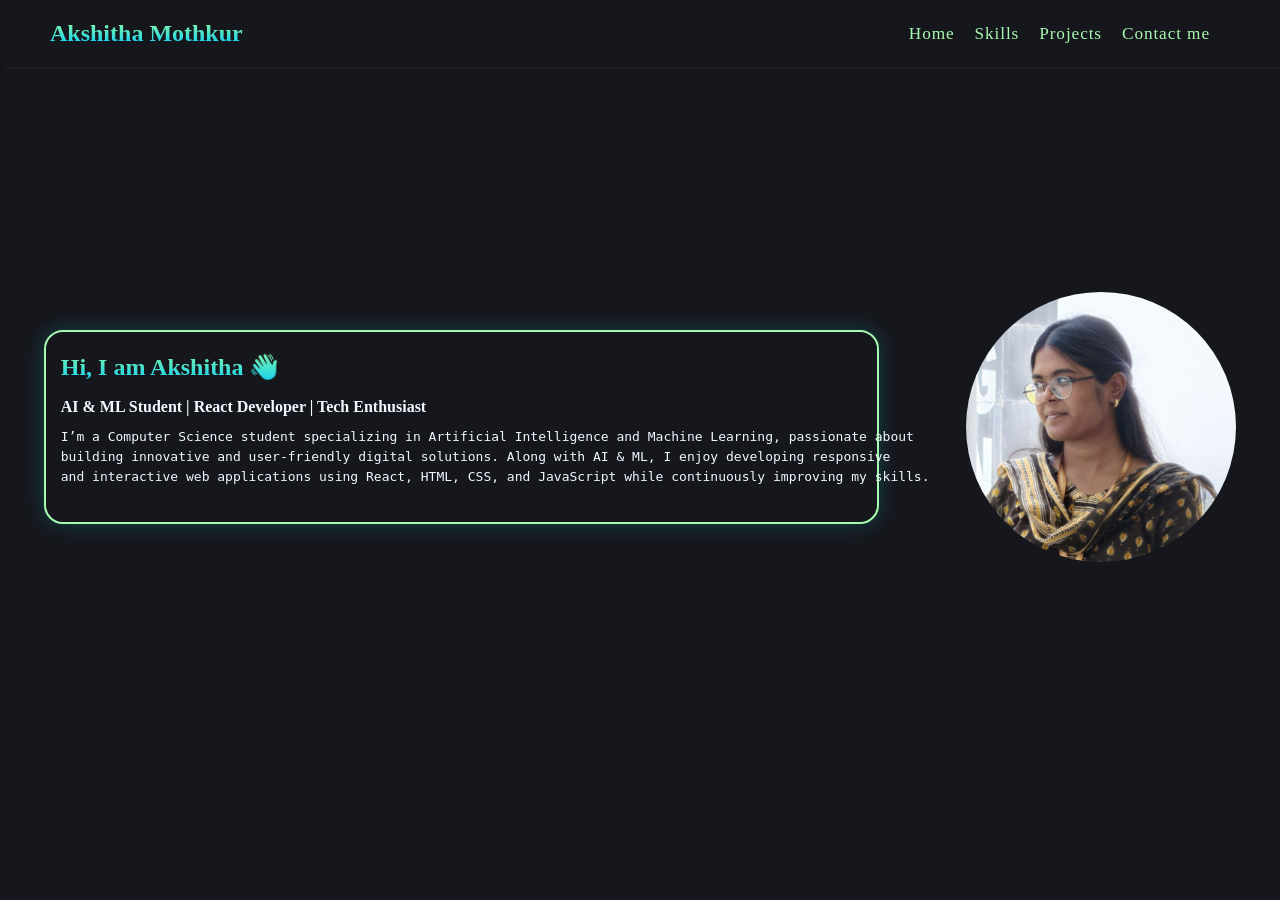
==== index.html @ 0ab4bef1 "Intial commit" ====
<!DOCTYPE html>
<html lang="en">
<head>
    <meta charset="UTF-8">
    <meta name="viewport" content="width=device-width, initial-scale=1.0">
    <title>Akshitha</title>
    <link rel="stylesheet" href="style.css">
</head>
<body>
    
    <div class="navbar">
        <h2>Akshitha Mothkur</h2>
        <ul>
            <li><a href="index.html">Home</a></li>
            <li><a href="skills.html">Skills</a></li>
            <li><a href="projects.html">Projects</a></li>
            <li><a href="contact.html">Contact me</a></li>
        </ul>
    </div>

    <div class="hero">
        <div class="intro">
            <h2>Hi, I am Akshitha 👋</h2>
            <h4>AI & ML Student | React Developer | Tech Enthusiast</h4>
            <pre>
I’m a Computer Science student specializing in Artificial Intelligence and Machine Learning, passionate about  
building innovative and user-friendly digital solutions. Along with AI & ML, I enjoy developing responsive 
and interactive web applications using React, HTML, CSS, and JavaScript while continuously improving my skills.
            </pre>
        </div>

        <img src="images/profile.jpeg" alt="profile" id="profile">
    </div>
</body>
</html>
---- style.css ----
*{
    margin: 0;
    padding: 0;
    box-sizing: border-box;
    
}
body{
    background-color: #16171d; 
    justify-content: center;
    align-items: center;
    
}
.navbar{
    display: flex;
    justify-content: space-between;
    align-items: center;
    padding: 20px;
    box-shadow: 5px 0 5px #333543a5 ;


}
.navbar h2{
    margin-left: 30px;
    background: -webkit-linear-gradient(90deg, #00C9FF 0%, #92FE9D 100%);
   -webkit-background-clip: text;
   -webkit-text-fill-color: transparent;

   
}

.navbar ul{
    list-style: none;
    display: flex;
    gap:20px;
    margin-right: 50px;
}

.navbar ul a{
    text-decoration: none;
    color:#a8f9b0;
    font-size: 1.08rem;
    letter-spacing: 0.89px;

    &:hover{
        text-decoration: underline;
        text-decoration-color: white;
    }
}


.hero .intro{
    
    color:aliceblue;
    float:left;
    border: 2px solid #a4faad;
    border-radius: 19px;
    padding: 15px;
    width: 835px;
    transition: 0.4s ease;
    line-height: 40px;
    box-shadow: 0 0 20px rgba(0,255,255,0.2);
    &:hover{
        transform: scale(1.05);
    }
}
.hero .intro pre{
    line-height: 20px;
}
.hero .intro h2{
    background: -webkit-linear-gradient(90deg, #00C9FF 0%, #92FE9D 100%);
   -webkit-background-clip: text;
   -webkit-text-fill-color: transparent;

}
#profile{
    float: right;
    height: 270px;
    width: 270px;
    border-radius:50% ;
    transition: 0.4s ease ;

    &:hover{
        transform: scale(1.01);
    }

}

.hero {
    display: flex;
    align-items: center;
    justify-content: space-around;
    height: 80vh;
        
}

/*linear-gradient(90deg, #f8ff00 0%, #3ad59f 100%)*/
.skills{
    margin-top:30px;
    display: flex;
    flex-direction: column;
    justify-content: left;
    gap:40px;
}

.skill-hero{
    display: inline-block;
    color:white;
    padding: 20px;
    text-align: center;
  
}

.skill-hero ul{
    list-style: none;
    display: flex;
    justify-content: center;
    align-items: center;
 
}

.skill-hero ul li{
    border:2px solid #85c98d;
    width:fit-content;
    margin:4px;
    padding: 10px;
    border-radius: 10px;
    box-shadow: 0 0 20px rgba(0,255,255,0.2);
    transition: 0.4s ease;

    &:hover{
        transform: scale(1.05);
    }
}
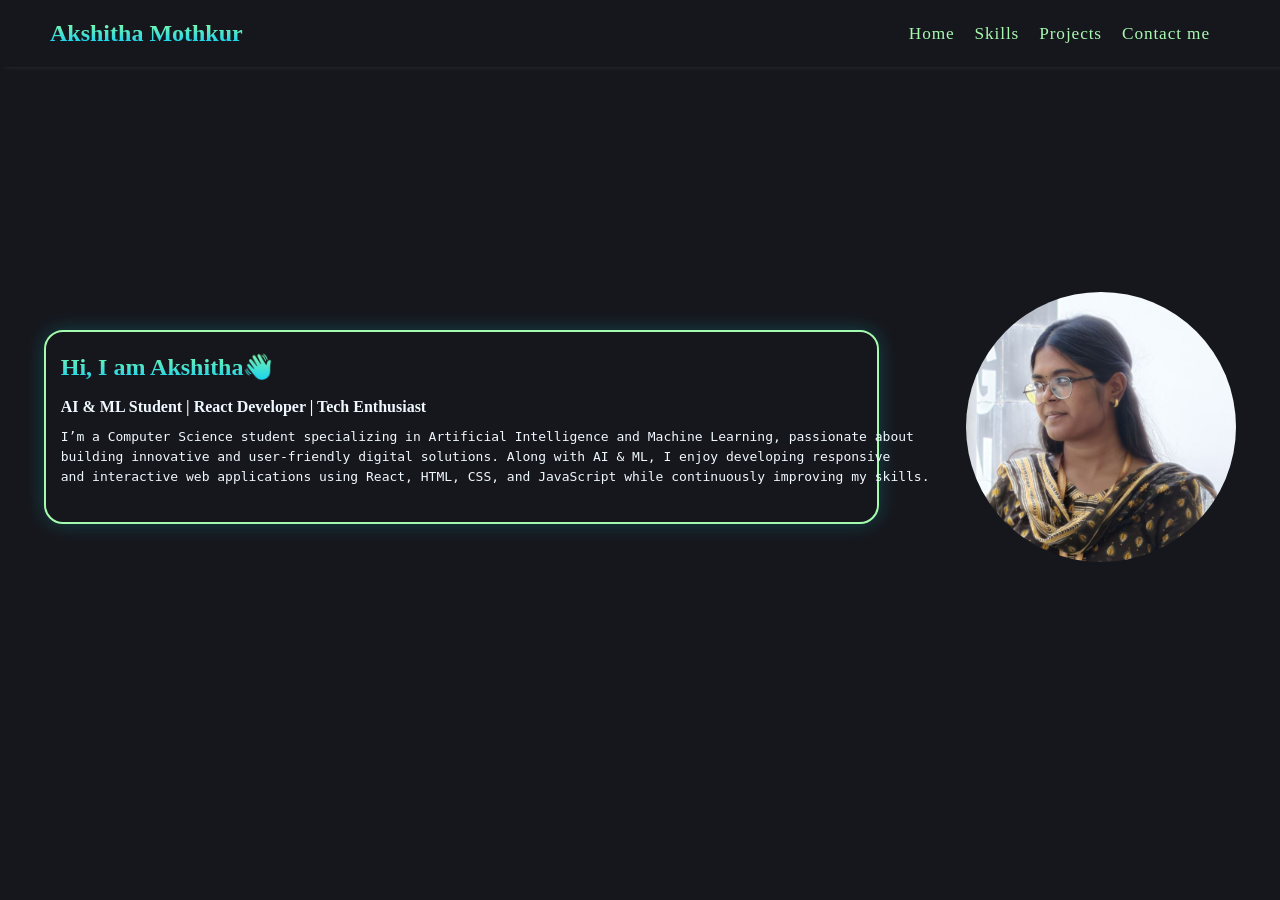
==== commit c21c684c: "Skills added" ====
--- a/index.html
+++ b/index.html
@@ -20,7 +20,7 @@
 
     <div class="hero">
         <div class="intro">
-            <h2>Hi, I am Akshitha 👋</h2>
+            <h2>Hi, I am Akshitha👋</h2>
             <h4>AI & ML Student | React Developer | Tech Enthusiast</h4>
             <pre>
 I’m a Computer Science student specializing in Artificial Intelligence and Machine Learning, passionate about  
--- a/style.css
+++ b/style.css
@@ -20,6 +20,7 @@
 
 }
 .navbar h2{
+    
     margin-left: 30px;
     background: -webkit-linear-gradient(90deg, #00C9FF 0%, #92FE9D 100%);
    -webkit-background-clip: text;
@@ -67,6 +68,7 @@
     line-height: 20px;
 }
 .hero .intro h2{
+    
     background: -webkit-linear-gradient(90deg, #00C9FF 0%, #92FE9D 100%);
    -webkit-background-clip: text;
    -webkit-text-fill-color: transparent;
